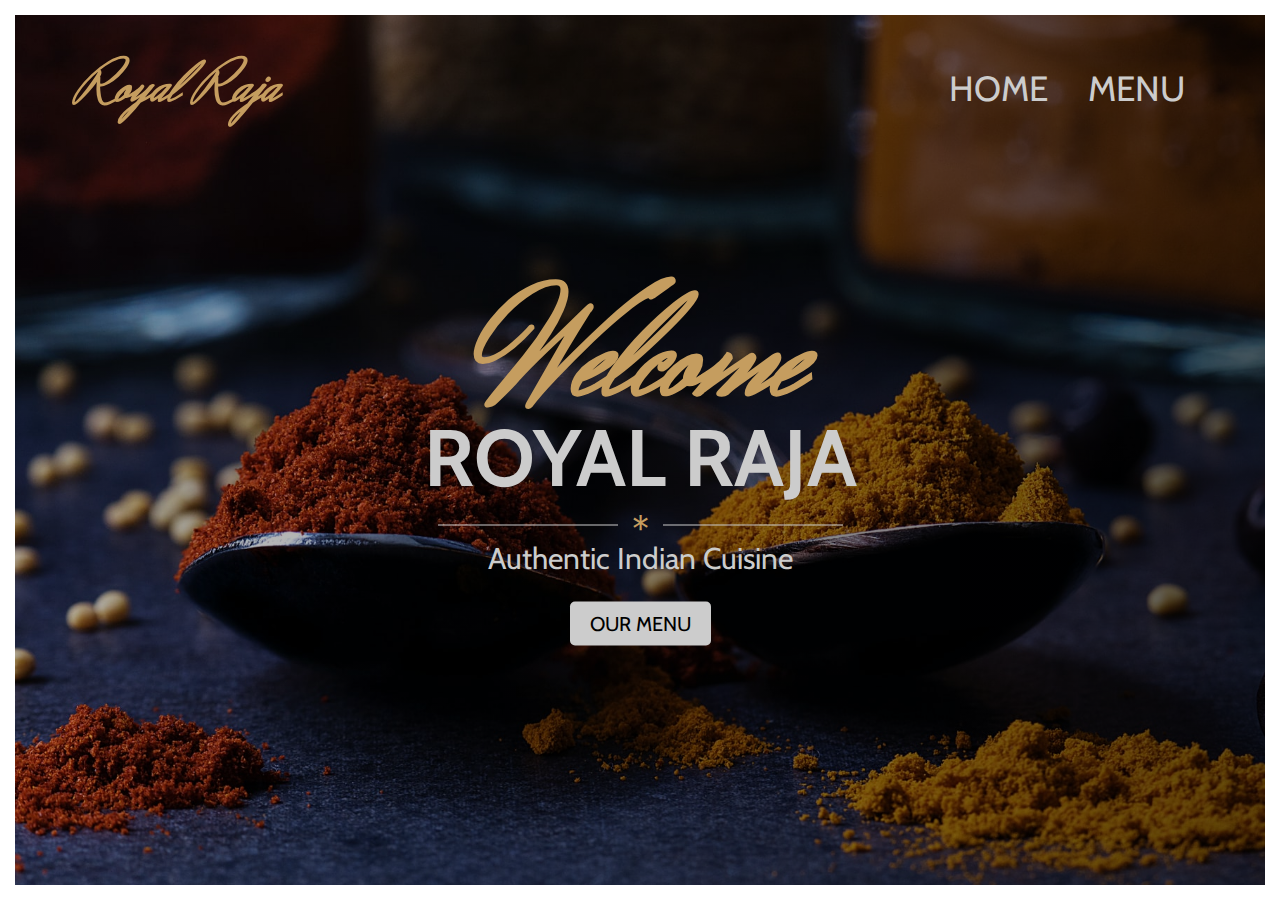
==== index.html @ 0f4f2172 "Complete header and navbar." ====
<!DOCTYPE html>
<html lang="en">
<head>
    <meta charset="UTF-8">
    <meta http-equiv="X-UA-Compatible" content="IE=edge">
    <meta name="viewport" content="width=device-width, initial-scale=1.0">
    <title>Royal Raja | Authentic Indian Cuisine</title>
    <link rel="preconnect" href="https://fonts.googleapis.com">
    <link rel="preconnect" href="https://fonts.gstatic.com" crossorigin>
    <link href="https://fonts.googleapis.com/css2?family=Cabin&family=Herr+Von+Muellerhoff&display=swap" rel="stylesheet">
    <link rel="stylesheet" href="https://cdnjs.cloudflare.com/ajax/libs/font-awesome/5.14.0/css/all.min.css" integrity="sha512-1PKOgIY59xJ8Co8+NE6FZ+LOAZKjy+KY8iq0G4B3CyeY6wYHN3yt9PW0XpSriVlkMXe40PTKnXrLnZ9+fkDaog==" crossorigin="anonymous"/>
    <link rel="stylesheet" href="./assets/css/styles.css">
</head>
<body>
    <header>
        <div class="header__conatiner">
            <nav class="main-nav">
                <div class="main-nav__title">
                    <h1>Royal Raja</h1>
                </div>
                <ul class="main-nav__nav-items">
                    <li><a href="./index.html">Home</a></li>
                    <li><a href="./menu.html">Menu</a></li>
                </ul>
                <i class="fas fa-bars main-nav__mobile-toggle"></i>
            </nav>
            <nav class="mobile-nav">
                <h2 class="mobile-nav__title">Royal Raja</h2>
                <hr class="divider">
                <ul class="mobile-nav__nav-items">
                    <li><a href="./index.html">Home</a></li>
                    <li><a href="./menu.html">Menu</a></li>
                </ul>
                <hr class="divider">
            </nav>
            <div class="header__content">
                <div class="header__content__tagline">
                    <h2 class="tagline__heading">Welcome</h2>
                    <h3 class="tagline__subheading">Royal Raja</h3>
                    <p class="tagline__seperator"> * </p>
                    <p class="tagline__slogan">Authentic Indian Cuisine</p>
                    <a href="./menu.html" class="tagline__btn">Our Menu</a>
                </div>
            </div>
        </div>
    </header>
    <script src="./assets/js/main.js"></script>
</body>
</html>
---- assets/css/styles.css ----
/* CSS Reset */
* {
    margin: 0;
    padding: 0;
    box-sizing: border-box;
}

html {
    font-size: 62.5%;
    font-family: 'Cabin', sans-serif;
}

/* Header */
.header__conatiner {
    min-height: 100vh;
    width: 100vw;
    background: linear-gradient(to right, rgba(0,0,0,0.2), rgba(0,0,0,0.6)), url('../img/background.jpg') center center/cover no-repeat;
    background-attachment: fixed;
    position: relative;
    overflow: hidden;
}

/* Main Navbar */
.main-nav {
    display: flex;
    justify-content: space-between;
    align-items: center;
    padding: 3rem 3.5rem;
}

.main-nav__title h1 {
    color: #c59d5f;
    font-size: 4.5rem;
    font-family: 'Herr Von Muellerhoff';
}

.main-nav__nav-items {
    display: none;
}

.main-nav__mobile-toggle {
    display: block;
    color: #ffffff;
    cursor: pointer;
    font-size: 3rem;
    border: 1px solid white;
    border-radius: .2rem;
    padding: 1rem;
}

/* Mobile Navbar */
.mobile-nav {
    position: absolute;
    top: 0;
    background: #252525;
    height: 100%;
    width: 70%;
    padding: 3rem 5rem;
    transform: translateX(-400%);
    transition: transform ease-in-out .3s;
    z-index: 1;
}

.mobile-nav__title {
    color: #c59d5f;
    text-align: center;
    font-family: 'Herr Von Muellerhoff';
    font-size: 3.5rem;
}

.mobile-nav__nav-items {
    display: flex;
    flex-direction: column;
    list-style: none;
    margin-top: 2rem;
}

.mobile-nav__nav-items li {
    margin: 2rem 0;
    font-size: 2.5rem;
}


.mobile-nav__nav-items li a {
    color: #cccccc;
    text-decoration: none;
    text-transform: uppercase;
    transition: ease .3s;
}

.mobile-nav__nav-items li a:hover {
    color: #c59d5f;
    transition: ease .3s;
}

.visible {
    display: block;
    transform: translateX(0);
    transition: transform ease .3s;
}

.divider {
    border: 0;
    border-top: 1px solid #454545;
    margin: 1.5rem 0;
}

/* Header - Content */
.header__content {
    position: absolute;
    top: 50%;
    left: 50%;
    transform: translate(-50%, -50%);
}

.header__content__tagline {
    width: 100vw;
    color: #cccccc;
    text-align: center;
}

.tagline__heading {
    font-family: 'Herr Von Muellerhoff';
    font-size: 8rem;
    color: #c59d5f;
    margin-bottom: -3rem;
}

.tagline__subheading {
    font-size: 5rem;
    text-transform: uppercase;
}

.tagline__seperator {
    color: #c59d5f;
    font-size: 3.5rem;
}

.tagline__seperator:before, 
.tagline__seperator:after {
    background-color: #cccccc;
    content: "";
    display: inline-block;
    height: .1rem;
    position: relative;
    vertical-align: middle;
    width: 12rem;
}

.tagline__seperator:before {
    right: 0.5rem;
    margin-left: -50%;
    margin-top: -2rem;
}

.tagline__seperator:after {
    left: 0.5rem;
    margin-right: -50%;
    margin-top: -2rem;
}

.tagline__slogan {
    font-size: 2rem;
    margin-top: -1.5rem;
    margin-bottom: 2.5rem;
}

.tagline__btn {
    display: inline-block;
    text-decoration: none;
    text-transform: uppercase;
    padding: 1rem 2rem;
    background-color: #cccccc;
    color: #000000;
    font-size: 2rem;
    border: none;
    border-radius: .5rem;
    transition: ease .3s;
}

.tagline__btn:hover {
    color: white;
    background-color: #c59d5f;
    transition: ease .3s;
}

/* Media Queries */
@media(min-width: 740px) {
    /* Header Container */
    .header__conatiner {
        border: 15px solid white;
    }

    /* Main Navbar */
    .main-nav {
        padding: 3rem 6rem;
    }

    .main-nav__title h1 {
        font-size: 6rem;
    }

    .main-nav__nav-items {
        display: flex;
        list-style: none;
    }

    .main-nav__nav-items li {
        font-size: 3.5rem;
        margin: 0 2rem;
    }

    .main-nav__nav-items li a {
        color: #cccccc;
        text-decoration: none;
        text-transform: uppercase;
        transition: ease .3s;
    }

    .main-nav__nav-items li a:hover {
        color: #c59d5f;
        transition: ease .3s;
    }

    .main-nav__mobile-toggle {
        display: none;
    }

    /* Header-Content */
    .tagline__heading {
        font-size: 15rem;
        margin-bottom: -6rem;
    }

    .tagline__subheading {
        font-size: 8rem;
    }

    .tagline__seperator {
        font-size: 4rem;
    }

    .tagline__seperator:before, 
    .tagline__seperator:after {
        width: 18rem;
    }

    .tagline__slogan {
        font-size: 3rem;
    }
}
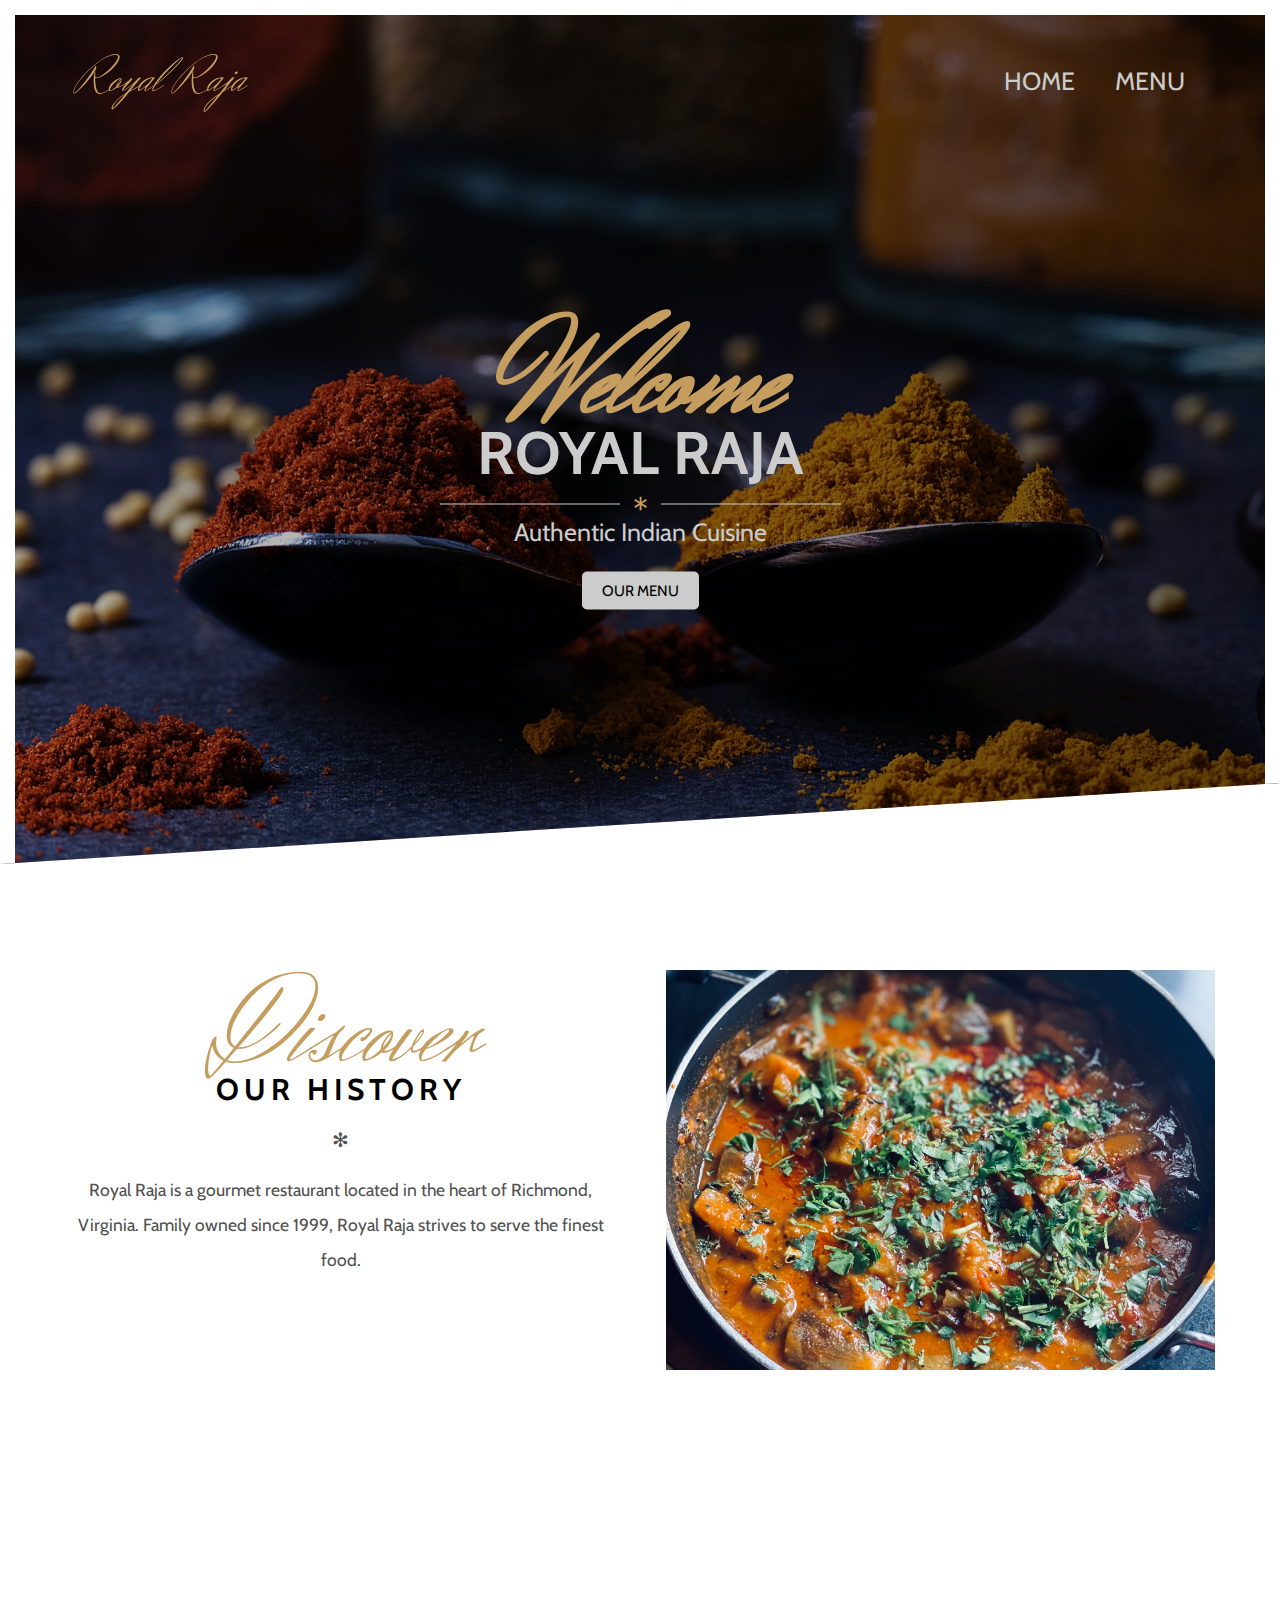
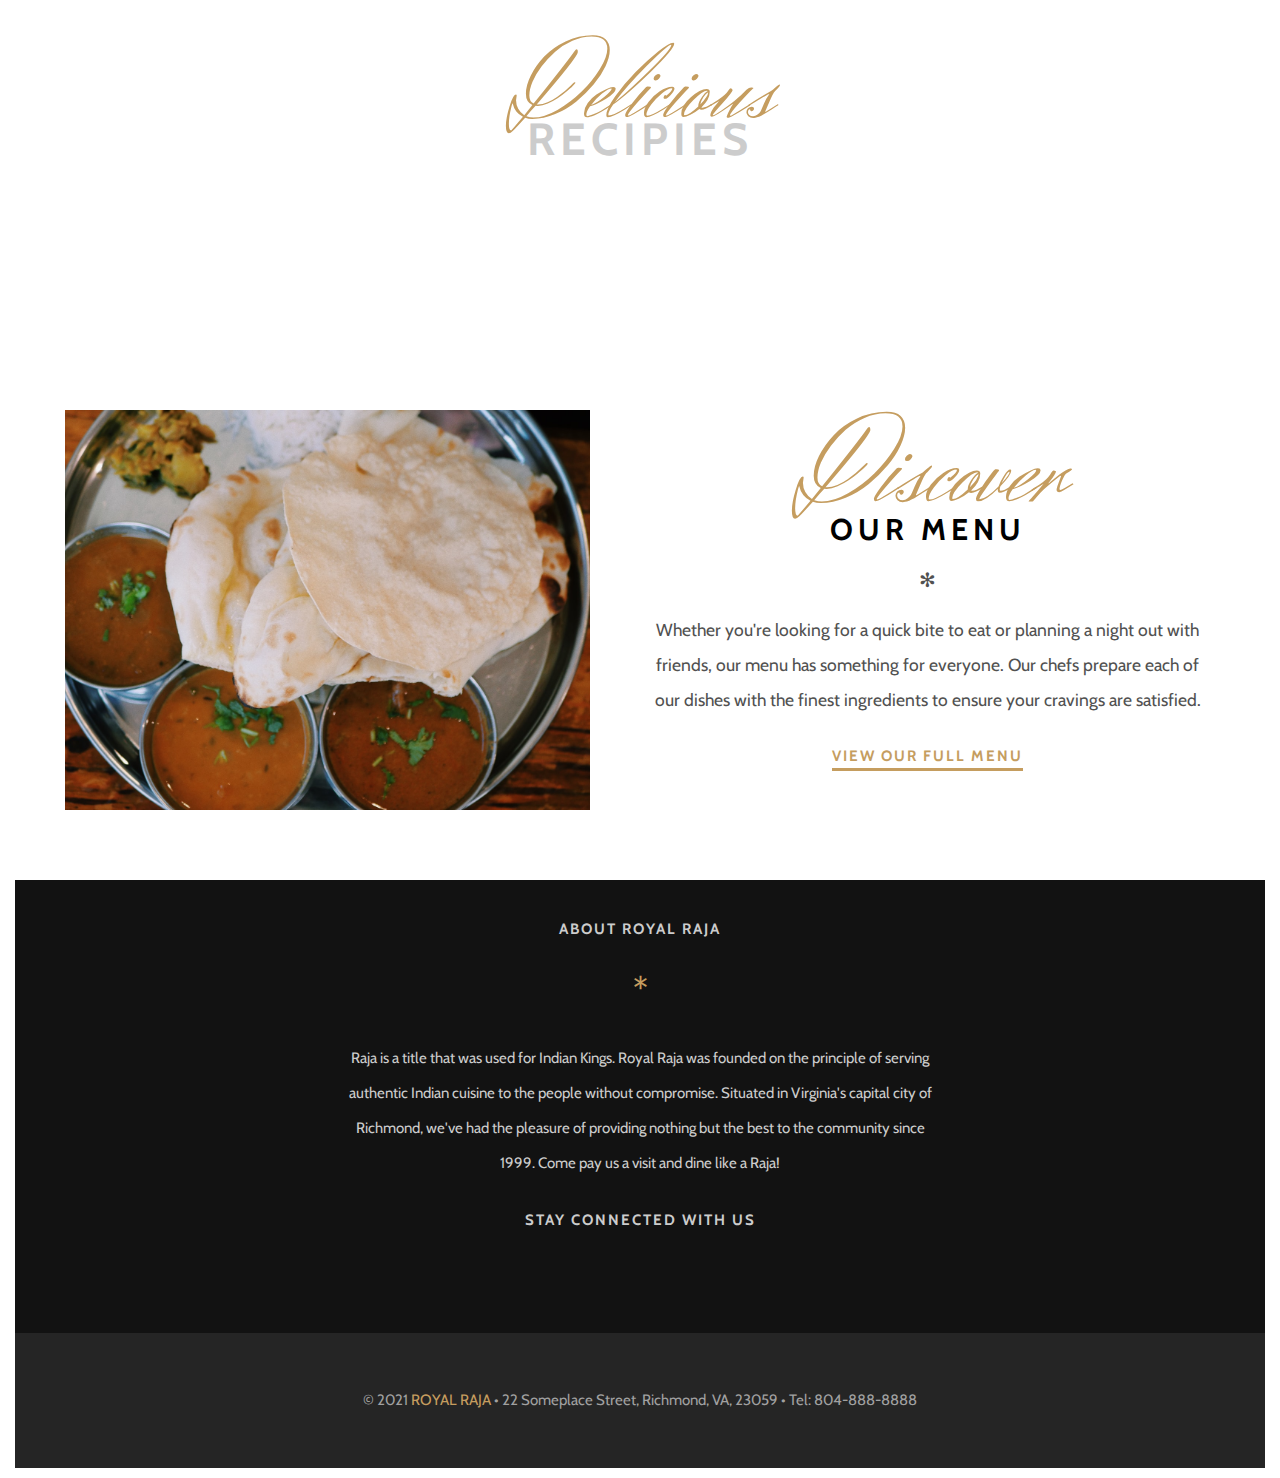
==== commit a8d7f0de: "Finish landing page and add base structure for menu page." ====
--- a/index.html
+++ b/index.html
@@ -7,13 +7,16 @@
     <title>Royal Raja | Authentic Indian Cuisine</title>
     <link rel="preconnect" href="https://fonts.googleapis.com">
     <link rel="preconnect" href="https://fonts.gstatic.com" crossorigin>
-    <link href="https://fonts.googleapis.com/css2?family=Cabin&family=Herr+Von+Muellerhoff&display=swap" rel="stylesheet">
-    <link rel="stylesheet" href="https://cdnjs.cloudflare.com/ajax/libs/font-awesome/5.14.0/css/all.min.css" integrity="sha512-1PKOgIY59xJ8Co8+NE6FZ+LOAZKjy+KY8iq0G4B3CyeY6wYHN3yt9PW0XpSriVlkMXe40PTKnXrLnZ9+fkDaog==" crossorigin="anonymous"/>
+    <link href="https://fonts.googleapis.com/css2?family=Cabin:wght@400;700&family=Herr+Von+Muellerhoff&display=swap"
+        rel="stylesheet">
+    <link rel="stylesheet" href="https://cdnjs.cloudflare.com/ajax/libs/font-awesome/5.14.0/css/all.min.css"
+        integrity="sha512-1PKOgIY59xJ8Co8+NE6FZ+LOAZKjy+KY8iq0G4B3CyeY6wYHN3yt9PW0XpSriVlkMXe40PTKnXrLnZ9+fkDaog=="
+        crossorigin="anonymous" />
     <link rel="stylesheet" href="./assets/css/styles.css">
 </head>
 <body>
     <header>
-        <div class="header__conatiner">
+        <div class="header__container">
             <nav class="main-nav">
                 <div class="main-nav__title">
                     <h1>Royal Raja</h1>
@@ -44,6 +47,57 @@
             </div>
         </div>
     </header>
+    <section class="landing-content">
+        <div class="landing-content__section">
+            <div class="section__information">
+                <h2 class="information__heading">Discover</h2>
+                <h3 class="information__subheading">Our History</h3>
+                <p class="information__icon">✻</p>
+                <p class="information__text">Royal Raja is a gourmet restaurant located in the heart of Richmond,
+                    Virginia. Family owned since 1999, Royal Raja strives to serve the finest food.</p>
+            </div>
+            <div class="section__image"></div>
+        </div>
+        <div class="section__divider">
+            <div class="divider-content">
+                <h2 class="divider-content__heading">Delicious</h2>
+                <h3 class="divider-content__subheading">Recipies</h3>
+            </div>
+        </div>
+        <div class="landing-content__section">
+            <div class="section__image image-3"></div>
+            <div class="section__information information-right">
+                <h2 class="information__heading">Discover</h2>
+                <h3 class="information__subheading">Our Menu</h3>
+                <p class="information__icon">✻</p>
+                <p class="information__text">Whether you're looking for a quick bite to eat or planning a night out with
+                    friends, our menu has something for everyone. Our chefs prepare each of our dishes with the finest
+                    ingredients to ensure your cravings are satisfied.</p>
+                <a href="./menu.html" class="information__link">View our full menu</a>
+            </div>
+        </div>
+        <div class="landing-content__about">
+            <h3 class="about__title">About Royal Raja</h3>
+            <p class="about__seperator"> * </p>
+            <p class="about__content">Raja is a title that was used for Indian Kings. Royal Raja was founded on the
+                principle of serving authentic Indian cuisine to the people without compromise. Situated in Virginia's
+                capital city of Richmond, we've had the pleasure of providing nothing but the best to the community
+                since 1999. Come pay us a visit and dine like a Raja! </p>
+            <div class="about__social">
+                <h3 class="about__social__title">Stay Connected With Us</h3>
+                <div class="about__social__links">
+                    <i class="fab fa-facebook-f"></i>
+                    <i class="fab fa-twitter"></i>
+                    <i class="fab fa-instagram"></i>
+                    <i class="fab fa-yelp"></i>
+                </div>
+            </div>
+        </div>
+    </section>
+    <footer class="main-footer">
+        <p class="footer-content">&copy; 2021 <span>ROYAL RAJA</span> • 22 Someplace Street, Richmond, VA, 23059 • Tel:
+            804-888-8888</p>
+    </footer>
     <script src="./assets/js/main.js"></script>
 </body>
 </html>--- a/assets/css/styles.css
+++ b/assets/css/styles.css
@@ -8,16 +8,22 @@
 html {
     font-size: 62.5%;
     font-family: 'Cabin', sans-serif;
+    font-weight: 400;
 }
 
 /* Header */
-.header__conatiner {
+.header__container {
     min-height: 100vh;
     width: 100vw;
     background: linear-gradient(to right, rgba(0,0,0,0.2), rgba(0,0,0,0.6)), url('../img/background.jpg') center center/cover no-repeat;
-    background-attachment: fixed;
     position: relative;
     overflow: hidden;
+    clip-path: polygon(0 0, 100% 0, 100% 87%, 0 96%);
+}
+
+.header__container.secondary {
+    min-height: 40rem;
+    clip-path: none;
 }
 
 /* Main Navbar */
@@ -30,8 +36,9 @@
 
 .main-nav__title h1 {
     color: #c59d5f;
-    font-size: 4.5rem;
+    font-size: 4rem;
     font-family: 'Herr Von Muellerhoff';
+    font-weight: 400;
 }
 
 .main-nav__nav-items {
@@ -66,6 +73,7 @@
     text-align: center;
     font-family: 'Herr Von Muellerhoff';
     font-size: 3.5rem;
+    font-weight: 400;
 }
 
 .mobile-nav__nav-items {
@@ -172,7 +180,7 @@
     padding: 1rem 2rem;
     background-color: #cccccc;
     color: #000000;
-    font-size: 2rem;
+    font-size: 1.5rem;
     border: none;
     border-radius: .5rem;
     transition: ease .3s;
@@ -184,11 +192,239 @@
     transition: ease .3s;
 }
 
+/* Landing Page Content */
+.landing-content__section {
+    display: flex;
+    flex-direction: column;
+    text-align: center;
+    margin: 3rem 1.5rem;
+}
+
+.information__heading {
+    font-family: 'Herr Von Muellerhoff';
+    color: #c59d5f;
+    font-size: 10rem;
+    font-weight: 300;
+}
+
+.information__subheading {
+    font-size: 4rem;
+    margin-top: -4.5rem;
+    letter-spacing: .5rem;
+    font-weight: 700;
+    text-transform: uppercase;
+}
+
+.information__icon {
+    color: #515151;
+    font-size: 2rem;
+    margin: 2rem 0;
+}
+
+.information__text {
+    color: #515151;
+    font-size: 1.75rem;
+    line-height: 3.5rem;
+    padding: 0 1rem;
+}
+
+.section__image {
+    width: 95%;
+    height: 300px;
+    background: url('../img/landing_img_1.jpg') center center/cover no-repeat;
+    margin: 2rem auto;
+}
+
+.section__image.image-3 {
+    background: url('../img/landing_img_3.jpg') center center/cover no-repeat;
+}
+
+.information__link {
+    display: inline-block;
+    text-decoration: none;
+    color: #c59d5f;
+    font-size: 1.5rem;
+    font-weight: 700;
+    border-bottom: 3px solid #c59d5f;
+    margin-top: 3rem;
+    padding-bottom: .3rem;
+    text-transform: uppercase;
+    letter-spacing: .2rem;
+}
+
+/* Landing Page Divider */
+.section__divider {
+    background: linear-gradient(to right, rgba(0,0,0,0.6), rgba(0,0,0,0.6)),
+    url(../img/landing_img_2.jpg) center center/cover no-repeat;
+    min-height: 50rem;
+    position: relative;
+    clip-path: polygon(0 0, 100% 0, 100% 96%, 0 87%);
+}
+
+.divider-content {
+    position: absolute;
+    top: 50%;
+    left: 50%;
+    transform: translate(-50%, -50%);
+    text-align: center;
+}
+
+.divider-content__heading {
+    color: #c59d5f;
+    font-family: 'Herr Von Muellerhoff';
+    font-size: 10rem;
+    font-weight: 400;
+}
+
+.divider-content__subheading {
+    color: #cccccc;
+    font-size: 5rem;
+    text-transform: uppercase;
+    margin-top: -4rem;
+    letter-spacing: .5rem;
+}
+
+/* Landing Page About Section */
+
+.landing-content__about {
+    background-color: #121212;
+    color: #cccccc;
+    padding: 4rem;
+    text-align: center;
+}
+
+.about__title {
+    font-size: 1.5rem;
+    text-transform: uppercase;
+    letter-spacing: .2rem;
+}
+
+.about__seperator {
+    color: #c59d5f;
+    font-size: 3.5rem;
+    margin: 3rem 0;
+}
+
+.about__content {
+    font-size: 1.5rem;
+    line-height: 3.5rem;
+    margin-top: 3rem;
+    margin-bottom: 6rem;
+}
+
+.about__social__title {
+    font-size: 1.5rem;
+    text-transform: uppercase;
+    letter-spacing: .2rem;
+    margin-bottom: 4rem;
+}
+
+.about__social__links i {
+    font-size: 2rem;
+    margin: 0 2rem;
+    cursor: pointer;
+}
+
+/* Menu Page About Section */
+.menu-about {
+    padding: 2rem;
+}
+
+.menu-about__content {
+    color: #515151;
+    font-size: 1.5rem;
+    line-height: 3rem;
+    margin: 2rem 0;
+}
+
+/* Menu Page Dividers */
+.menu-divider {
+    min-height: 30rem;
+    position: relative;
+}
+
+.menu-divider.breakfast {
+    background: linear-gradient(to right, rgba(0,0,0,0.6), rgba(0,0,0,0.6)),
+    url(../img/landing_img_4.jpg) center center/cover no-repeat;
+}
+
+.menu-divider.lunch {
+    background: linear-gradient(to right, rgba(0,0,0,0.6), rgba(0,0,0,0.6)),
+    url(../img/landing_img_5.jpg) center center/cover no-repeat;
+}
+
+.menu-divider.dinner {
+    background: linear-gradient(to right, rgba(0,0,0,0.6), rgba(0,0,0,0.6)),
+    url(../img/landing_img_6.jpg) center center/cover no-repeat;
+}
+
+.menu-divider__heading {
+    color: #cccccc;
+    position: absolute;
+    top: 50%;
+    left: 50%;
+    transform: translate(-50%,-50%);
+    font-size: 4rem;
+    letter-spacing: .3rem;
+    text-transform: uppercase;
+}
+
+/* Food Menu */
+.food-menu {
+    padding: 2rem;
+}
+
+.menu-items__item {
+    color: #252525;
+    margin: 3rem 0;
+}
+
+.item__heading {
+    display: flex;
+    justify-content: space-between;
+    align-items: center;
+    margin-bottom: .5rem;
+}
+
+.item-title {
+    font-size: 1.75rem;
+    letter-spacing: .2rem;
+    font-weight: 400;
+    text-transform: uppercase;
+}
+
+.item-price {
+    font-size: 1.75rem;
+}
+
+.item__description {
+    font-size: 1.5rem;
+    line-height: 2rem;
+}
+
+/* Footer */
+.main-footer {
+    background-color: #252525;
+    text-align: center;
+    padding: 5rem;
+}
+
+.footer-content {
+    color: #A1A1A1;
+    font-size: 1.5rem;
+    line-height: 3.5rem;
+}
+
+.footer-content span {
+    color: #c59d5f;
+}
+
 /* Media Queries */
 @media(min-width: 740px) {
     /* Header Container */
-    .header__conatiner {
-        border: 15px solid white;
+    .header__container {
+        border: 1.5rem solid white;
+        background-attachment: fixed;
     }
 
     /* Main Navbar */
@@ -197,7 +433,7 @@
     }
 
     .main-nav__title h1 {
-        font-size: 6rem;
+        font-size: 5rem;
     }
 
     .main-nav__nav-items {
@@ -206,7 +442,7 @@
     }
 
     .main-nav__nav-items li {
-        font-size: 3.5rem;
+        font-size: 2.5rem;
         margin: 0 2rem;
     }
 
@@ -228,16 +464,16 @@
 
     /* Header-Content */
     .tagline__heading {
-        font-size: 15rem;
+        font-size: 13rem;
         margin-bottom: -6rem;
     }
 
     .tagline__subheading {
-        font-size: 8rem;
+        font-size: 6rem;
     }
 
     .tagline__seperator {
-        font-size: 4rem;
+        font-size: 3.5rem;
     }
 
     .tagline__seperator:before, 
@@ -246,6 +482,106 @@
     }
 
     .tagline__slogan {
+        font-size: 2.5rem;
+    }
+
+    /* Landing Page Content */
+    .landing-content__section {
+        flex-direction: row;
+        padding: 2rem 5rem;
+    }
+
+    .information__heading {
+        font-size: 12rem;
+    }
+
+    .information__subheading {
         font-size: 3rem;
+        margin-top: -5rem;
+    }
+
+    .information__text {
+        font-size: 1.75rem;
+    }
+
+    .section__information {
+        max-width: 50%;
+        margin-right: 5rem;
+    }
+
+    .section__information.information-right {
+        margin-right: 0;
+        margin-left: 5rem;
+    }
+
+    .section__image {
+        max-width: 50%;
+        height: 40rem;
+    }
+
+    .information__link {
+        font-size: 1.5rem;
+    }
+    
+    /* Landing Page Divider */
+    .section__divider  {
+        background-attachment: fixed;
+        margin: 0 1.5rem;
+    }
+
+    .divider-content__heading {
+        font-size: 11rem;
+    }
+
+    .divider-content__subheading {
+        font-size: 4.5rem;
+        margin-top: -6rem;
+    }
+
+    /* Landing Page About Section */
+    .landing-content__about {
+        margin: 0 1.5rem;
+    }
+    
+    .about__content {
+        width: 50%;
+        margin: 3rem auto;
+    }
+
+    /* Menu Page About Section */
+    .menu-about {
+        display: flex;
+        margin-bottom: 5rem;
+    }
+
+    .menu-about__content {
+        flex: 1;
+        font-size: 1.5rem;
+        margin: 2rem;
+    }
+
+    /* Menu Page Dividers */
+    .menu-divider {
+        margin: 1rem 1.5rem;
+        background-attachment: fixed !important;
+    }
+
+    /* Food Menu */
+    .food-menu {
+        margin: 2rem;
+    }
+
+    .food-menu__menu-items {
+        display: grid;
+        grid-template-columns: repeat(2, 1fr);
+    }
+
+    .menu-items__item {
+        margin: 1.5rem 2rem;
+    }
+
+    /* Footer */
+    .main-footer {
+        margin: 0 1.5rem 1rem 1.5rem;
     }
 }